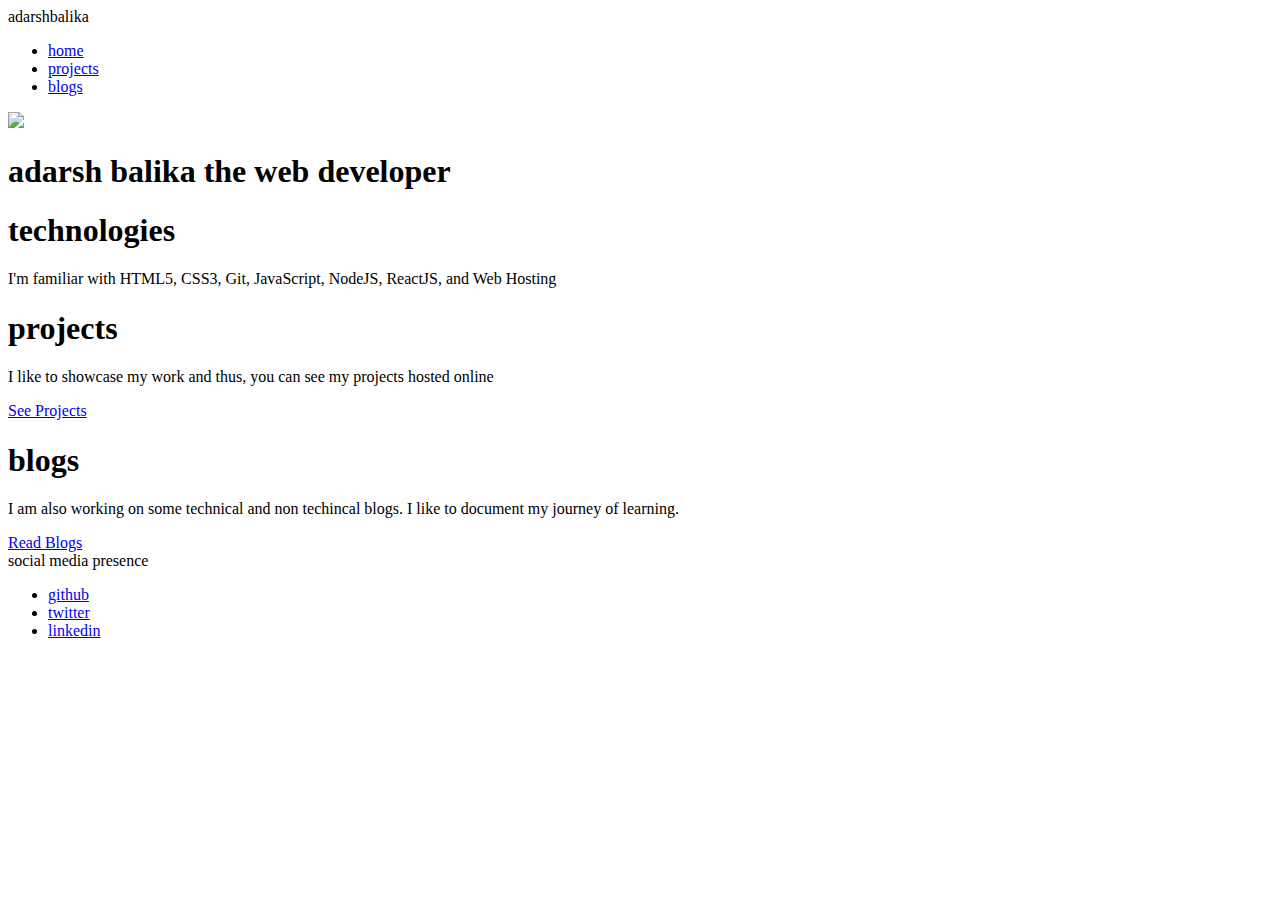
==== index.html @ e663b5b1 "feat: First Commit" ====
<!DOCTYPE html>
<html lang="en">
<head>
    <meta charset="UTF-8">
    <meta name="viewport" content="width=device-width, initial-scale=1.0">
    <title>home | adarshbalika</title>
    <link href="styles.css" rel="stylesheet" />
</head>
<body>
    <nav class="navigation container">
        <div class="nav-brand">adarshbalika</div>
        <ul class="list-non-bullet nav-pills">
            <li class="list-item-inline">
                <a class="link link-active" href="/">home</a>
            </li>
            <li class="list-item-inline">
                <a class="link" href="/projects.html">projects</a>
            </li>
            <li class="list-item-inline">
                <a class="link" href="/blogs.html">blogs</a>
            </li>
        </ul>
    </nav>

    <header class="hero">
        <img class="hero-img" src="images/hero.svg" />
        <h1 class="hero-heading">adarsh balika the <span class="heading-inverted"> web developer</span></h1>
    </header>

    <section class="section ow">
        <div class="container container-center">
            <h1>technologies</h1>
            <p>I'm familiar with HTML5, CSS3, Git, JavaScript, NodeJS, ReactJS, and Web Hosting</p>
        </div>
    </section>

    <section class="section">
        <div class="container container-center">
            <h1>projects</h1>
            <p>I like to showcase my work and thus, you can see my projects hosted online</p>
            <a class="link link-primary" href="/projects.html">See Projects</a>
        </div>
    </section>

    <section class="section ow">
        <div class="container container-center">
            <h1>blogs</h1>
            <p>I am also working on some technical and non techincal blogs. I like to document my journey of learning.</p>
            <a class="link link-secondary" href="/blogs.html">Read Blogs</a>
        </div>
    </section>

    <footer class="footer">
        <div class="footer-header">social media presence</div>
        <ul class="social-links list-non-bullet">
            <li class="list-item-inline">
                <a class="link" href="https://github.com/tanaypratap">
                    github
                </a>
            </li>
            <li class="list-item-inline">
                <a class="link" href="https://twitter.com/tanaypratap">
                    twitter
                </a>
            </li>
            <li class="list-item-inline">
                <a class="link" href="https://linkedin.com/in/tanaypratap">
                    linkedin
                </a>
            </li>
            
        </ul>
    </footer>


    
</body>
</html>
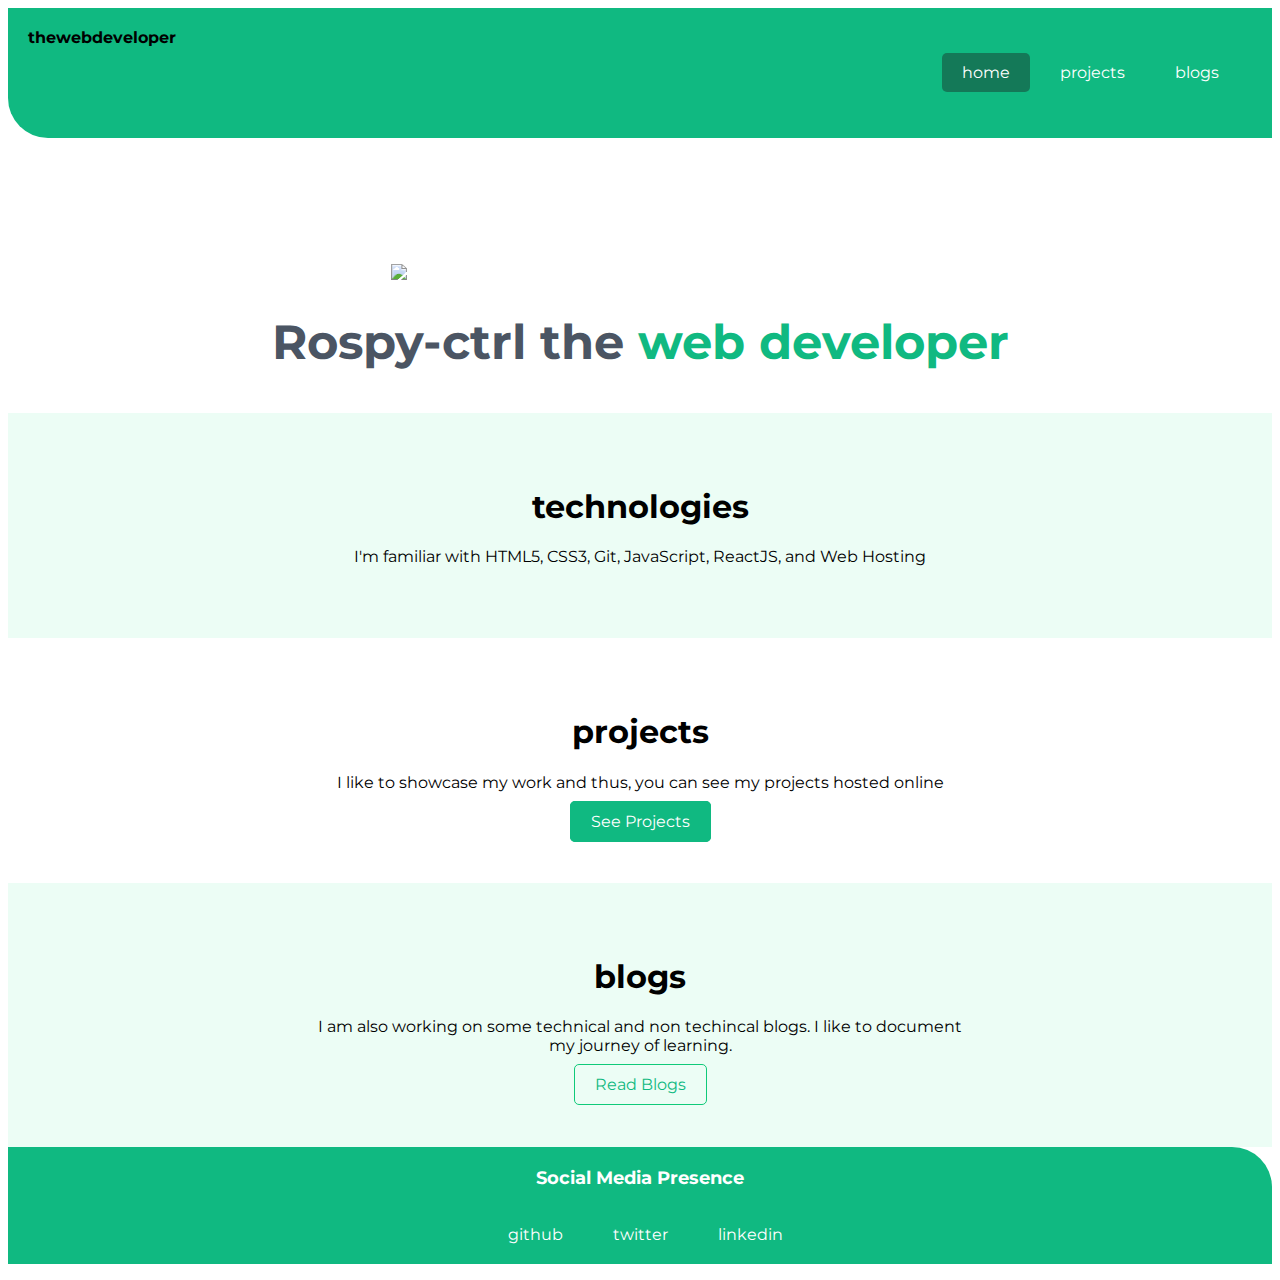
==== commit 029c638c: "feat: Added new pages with resp css" ====
--- a/index.html
+++ b/index.html
@@ -3,34 +3,35 @@
 <head>
     <meta charset="UTF-8">
     <meta name="viewport" content="width=device-width, initial-scale=1.0">
-    <title>home | adarshbalika</title>
+    <title>Home</title>
     <link href="styles.css" rel="stylesheet" />
+    
 </head>
 <body>
     <nav class="navigation container">
-        <div class="nav-brand">adarshbalika</div>
+        <div class="nav-brand">thewebdeveloper</div>
         <ul class="list-non-bullet nav-pills">
             <li class="list-item-inline">
                 <a class="link link-active" href="/">home</a>
             </li>
             <li class="list-item-inline">
-                <a class="link" href="/projects.html">projects</a>
+                <a class="link" href="projects.html">projects</a>
             </li>
             <li class="list-item-inline">
-                <a class="link" href="/blogs.html">blogs</a>
+                <a class="link" href="blogs.html">blogs</a>
             </li>
         </ul>
     </nav>
 
     <header class="hero">
         <img class="hero-img" src="images/hero.svg" />
-        <h1 class="hero-heading">adarsh balika the <span class="heading-inverted"> web developer</span></h1>
+        <h1 class="hero-heading">Rospy-ctrl the <span class="heading-inverted"> web developer</span></h1>
     </header>
 
     <section class="section ow">
         <div class="container container-center">
             <h1>technologies</h1>
-            <p>I'm familiar with HTML5, CSS3, Git, JavaScript, NodeJS, ReactJS, and Web Hosting</p>
+            <p>I'm familiar with HTML5, CSS3, Git, JavaScript, ReactJS, and Web Hosting</p>
         </div>
     </section>
 
@@ -38,7 +39,7 @@
         <div class="container container-center">
             <h1>projects</h1>
             <p>I like to showcase my work and thus, you can see my projects hosted online</p>
-            <a class="link link-primary" href="/projects.html">See Projects</a>
+            <a class="link link-primary" href="projects.html">See Projects</a>
         </div>
     </section>
 
@@ -46,25 +47,25 @@
         <div class="container container-center">
             <h1>blogs</h1>
             <p>I am also working on some technical and non techincal blogs. I like to document my journey of learning.</p>
-            <a class="link link-secondary" href="/blogs.html">Read Blogs</a>
+            <a class="link link-secondary" href="blogs.html">Read Blogs</a>
         </div>
     </section>
 
     <footer class="footer">
-        <div class="footer-header">social media presence</div>
+        <div class="footer-header">Social Media Presence</div>
         <ul class="social-links list-non-bullet">
             <li class="list-item-inline">
-                <a class="link" href="https://github.com/tanaypratap">
+                <a class="link" href="https://github.com/Rospy-ctrl">
                     github
                 </a>
             </li>
             <li class="list-item-inline">
-                <a class="link" href="https://twitter.com/tanaypratap">
+                <a class="link" href="https://twitter.com">
                     twitter
                 </a>
             </li>
             <li class="list-item-inline">
-                <a class="link" href="https://linkedin.com/in/tanaypratap">
+                <a class="link" href="https://linkedin.com">
                     linkedin
                 </a>
             </li>
--- a/styles.css
+++ b/styles.css
@@ -0,0 +1,133 @@
+@import url("https://fonts.googleapis.com/css2?family=Montserrat&display=swap");
+
+/* root css ------------------------ */
+
+:root {
+  --primary-color: #10b981;
+}
+
+body {
+  font-family: "Montserrat", sans-serif;
+}
+
+/* container------------------------ */
+
+.container {
+  padding: 1.4rem;
+}
+
+.container p {
+  margin: 20px 0;
+  text-align: center;
+}
+
+.container-center {
+  max-width: 650px;
+  margin: auto;
+  text-align: center;
+}
+
+/* navigation----------------------- */
+
+.navigation {
+  background-color: var(--primary-color);
+  padding: 20px;
+  border-bottom-left-radius: 40px;
+}
+
+.nav-brand {
+  font-weight: bold;
+}
+
+.nav-pills {
+  text-align: right;
+}
+
+/* list----------------------------- */
+
+.list-non-bullet {
+  list-style: none;
+}
+
+.list-item-inline {
+  display: inline;
+  padding: 3px;
+}
+/* links ----------------------------*/
+
+.link {
+  box-sizing: border-box;
+  border-radius: 5px;
+  padding: 10px 20px;
+  color: white;
+  text-decoration: none;
+}
+
+.link-active {
+  background-color: #147958;
+}
+
+.link-primary {
+  color: white;
+  border: 1px solid var(--primary-color);
+  background-color: var(--primary-color);
+}
+
+.link-secondary {
+  border: 1px solid rgb(15, 202, 121);
+  --tw-text-opacity: 1;
+  color: var(--primary-color);
+}
+
+/* hero----------------------------- */
+
+.hero {
+  padding: 10% 10px 10px;
+}
+
+.hero-img {
+  display: block;
+  max-width: 500px;
+  width: 40%;
+  margin: auto;
+}
+
+.hero-heading {
+  text-align: center;
+  font-size: 3rem;
+  color: #4b5563;
+}
+
+.hero .hero-heading .heading-inverted {
+  color: var(--primary-color);
+}
+/* section--------------------------- */
+
+.section {
+  padding: 30px 0;
+}
+
+.ow {
+  background-color: #ecfdf5;
+}
+
+/* footer---------------------------- */
+
+.footer {
+  background-color: var(--primary-color);
+  color: white;
+  height: 10%;
+  text-align: center;
+  border-top-right-radius: 40px;
+}
+
+.footer-header {
+  padding: 20px;
+  font-size: large;
+  font-weight: bold;
+}
+
+.list-non-bullet {
+  list-style: none;
+  padding: 0 10px 20px 20px;
+}
